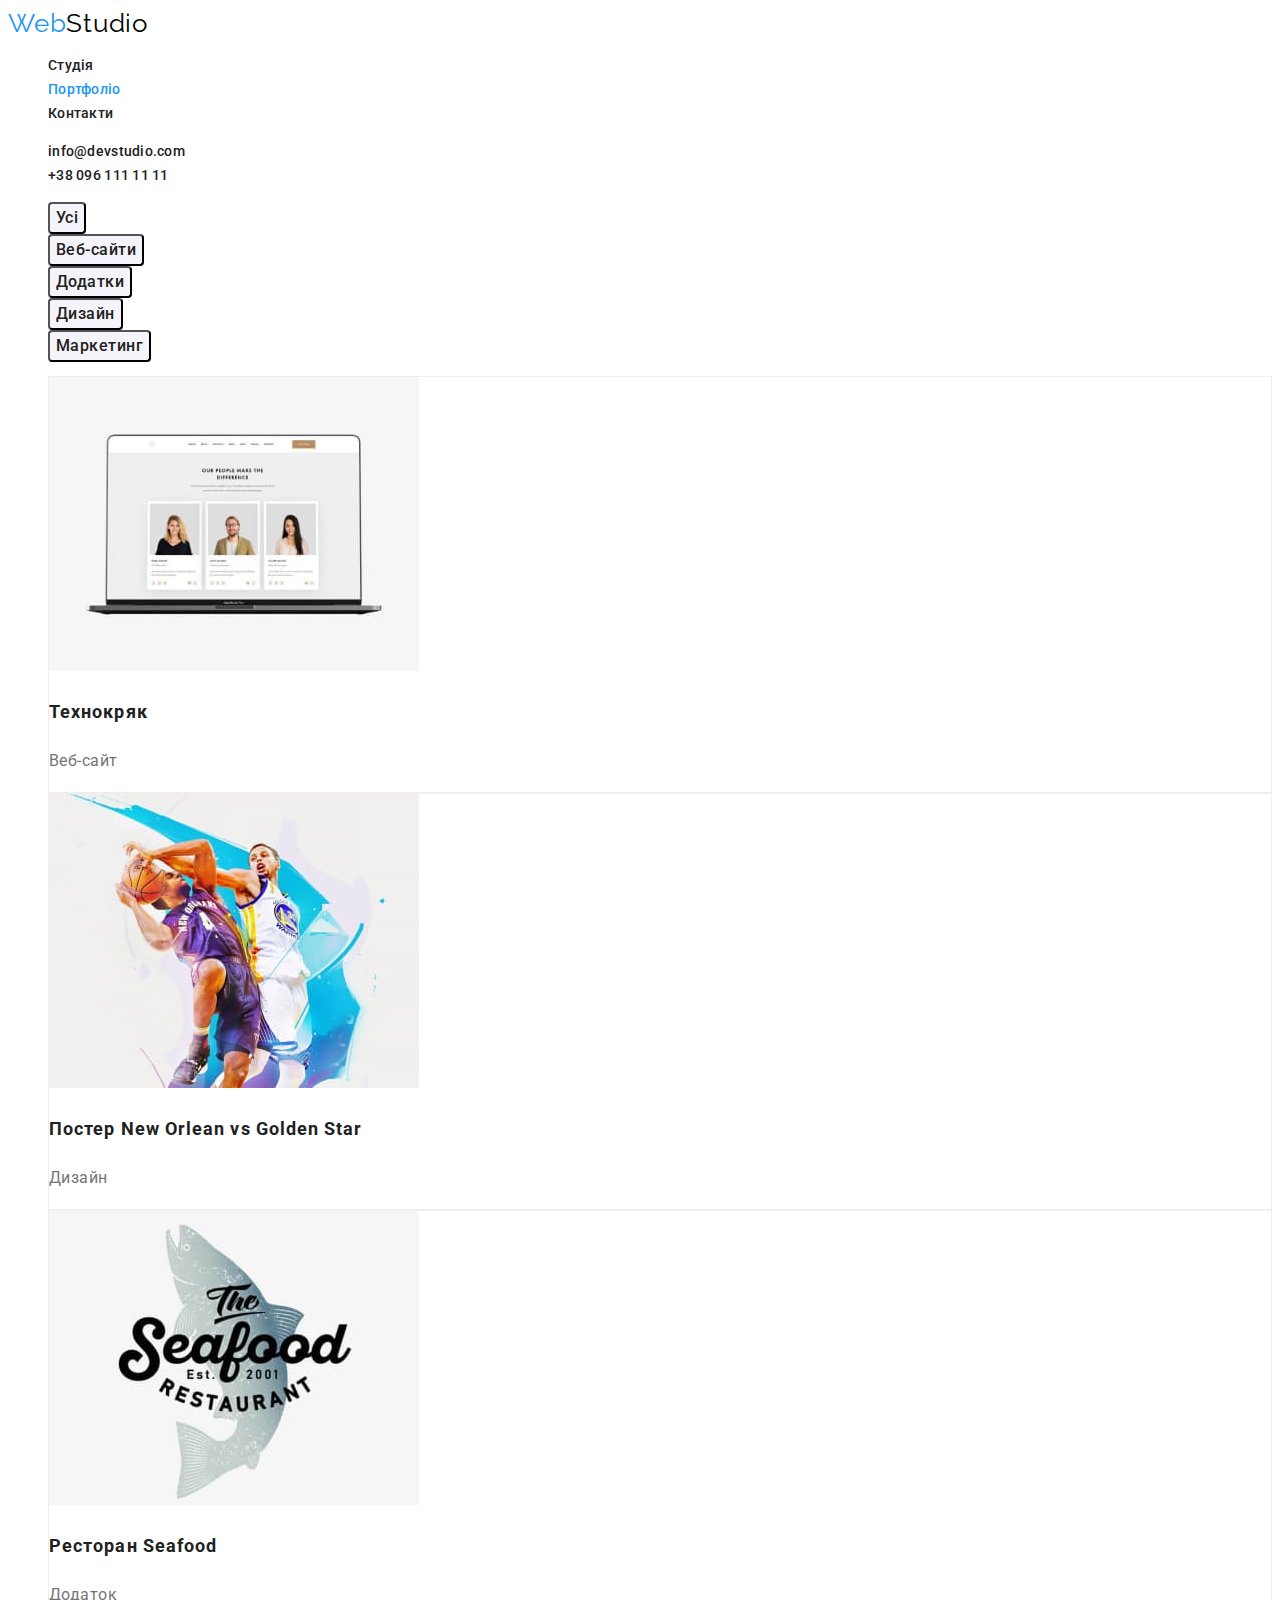
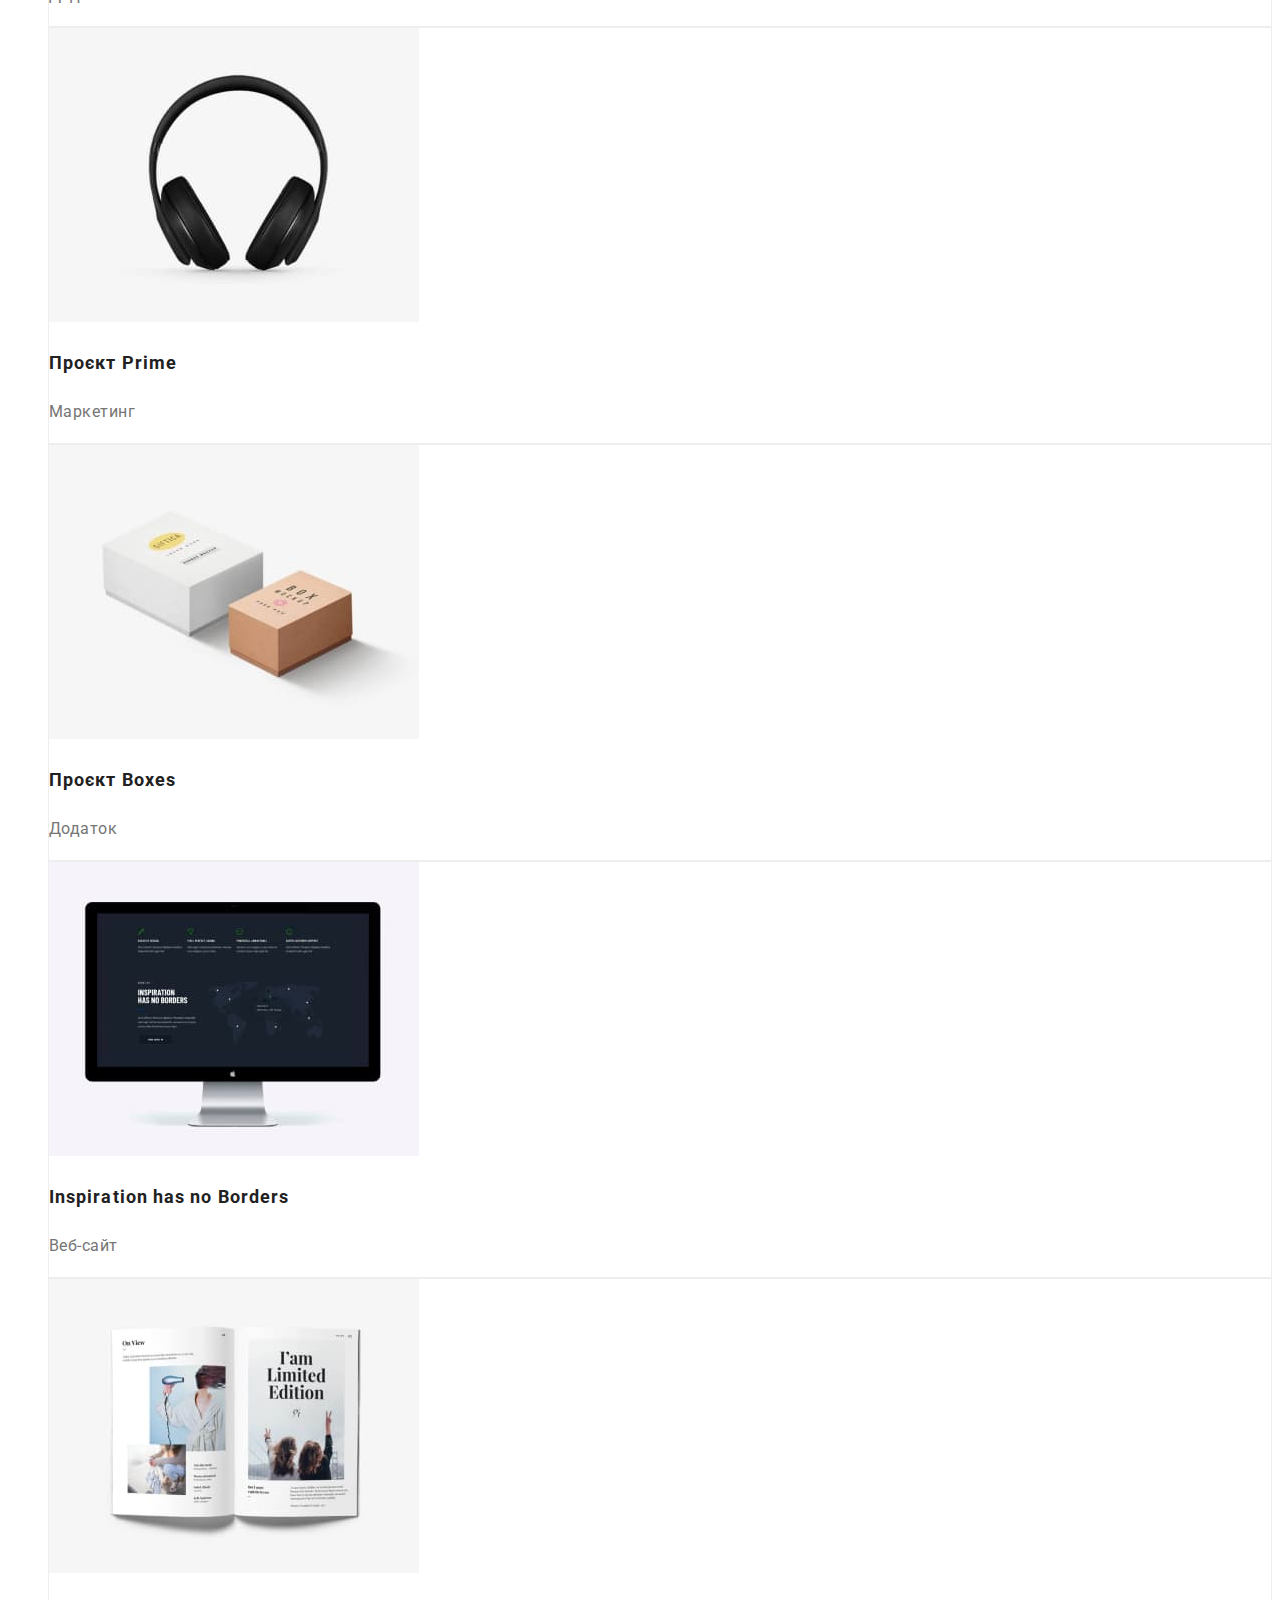
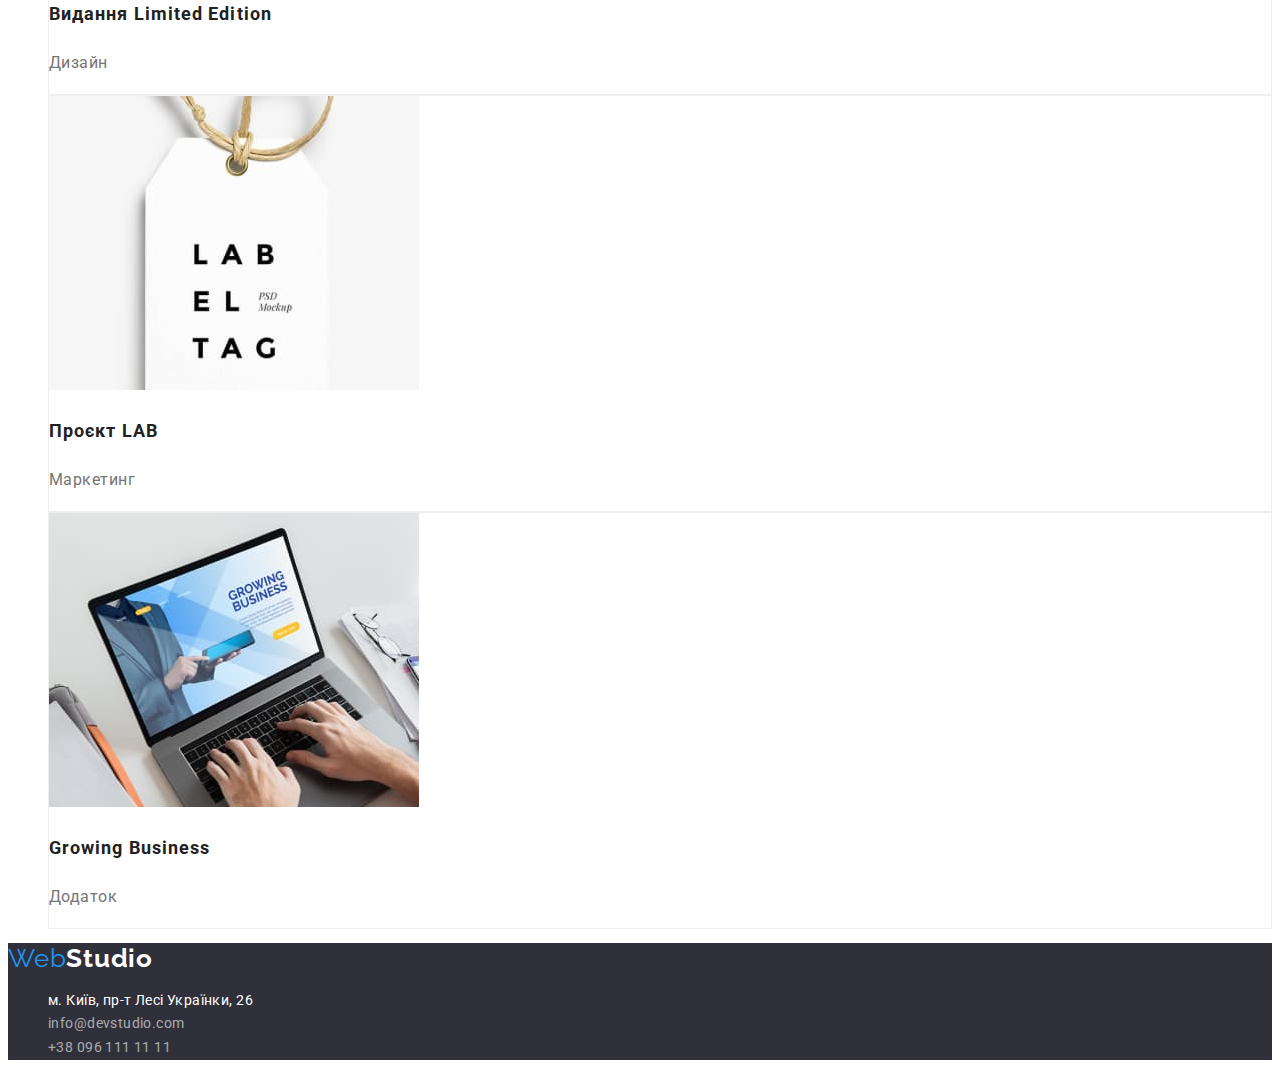
==== portfolio.html @ c481b9dd "2 Homework" ====
<!DOCTYPE html>
<html lang="uk">
  <head>
    <meta charset="UTF-8" />
    <meta http-equiv="X-UA-Compatible" content="IE=edge" />
    <meta name="viewport" content="width=device-width, initial-scale=1.0" />
    <title>Портфоліо</title>
    <link rel="preconnect" href="https://fonts.googleapis.com" />
    <link rel="preconnect" href="https://fonts.gstatic.com" crossorigin />
    <link
      href="https://fonts.googleapis.com/css2?family=Raleway:wght@700&family=Roboto:wght@400;500;700;900&display=swap"
      rel="stylesheet"
    />
    <link rel="stylesheet" href="./css/style.css" />
  </head>
  <body>
    <header>
      <nav>
        <a class="link logo" href="/"
          >Web<span class="logo-part">Studio</span></a
        >
        <ul class="list">
          <li><a class="nav-link link" href="./index.html">Студія</a></li>
          <li>
            <a class="nav-link link current" href="./portfolio.html"
              >Портфоліо</a
            >
          </li>
          <li><a class="nav-link link" href="#">Контакти</a></li>
        </ul>
        <ul class="list">
          <li>
            <a class="nav-link link" href="mailto:info@devstudio.com"
              >info@devstudio.com</a
            >
          </li>
          <li>
            <a class="nav-link link" href="tel:+380961111111"
              >+38 096 111 11 11</a
            >
          </li>
        </ul>
      </nav>
    </header>
    <main>
      <section>
        <h1 class="visually-hidden">Портфоліо</h1>
        <!--Фільтр-->
        <ul class="list">
          <li><button class="portfolio-button" type="button">Усі</button></li>
          <li>
            <button class="portfolio-button" type="button">Веб-сайти</button>
          </li>
          <li>
            <button class="portfolio-button" type="button">Додатки</button>
          </li>
          <li>
            <button class="portfolio-button" type="button">Дизайн</button>
          </li>
          <li>
            <button class="portfolio-button" type="button">Маркетинг</button>
          </li>
        </ul>
        <!--Портфоліо-->
        <ul class="list">
          <li class="position">
            <img
              src="./images/project1.jpg"
              alt="Веб-сайт Технокряк"
              width="370"
              height="294"
            />
            <h2 class="portfolio-title">Технокряк</h2>
            <p class="portfolio-text">Веб-сайт</p>
          </li>
          <li class="position">
            <img
              src="./images/project2.jpg"
              alt="Постер New Orlean vs Golden Star"
              width="370"
              height="294"
            />
            <h2 class="portfolio-title">Постер New Orlean vs Golden Star</h2>
            <p class="portfolio-text">Дизайн</p>
          </li>
          <li class="position">
            <img
              src="./images/project3.jpg"
              alt="Ресторан Seafood"
              width="370"
              height="294"
            />
            <h2 class="portfolio-title">Ресторан Seafood</h2>
            <p class="portfolio-text">Додаток</p>
          </li>
          <li class="position">
            <img
              src="./images/project4.jpg"
              alt="Наушники"
              width="370"
              height="294"
            />
            <h2 class="portfolio-title">Проєкт Prime</h2>
            <p class="portfolio-text">Маркетинг</p>
          </li>
          <li class="position">
            <img
              src="./images/project5.jpg"
              alt="Коробки"
              width="370"
              height="294"
            />
            <h2 class="portfolio-title">Проєкт Boxes</h2>
            <p class="portfolio-text">Додаток</p>
          </li>
          <li class="position">
            <img
              src="./images/project6.jpg"
              alt="Веб-сайт Inspiration has no Borders"
              width="370"
              height="294"
            />
            <h2 class="portfolio-title">Inspiration has no Borders</h2>
            <p class="portfolio-text">Веб-сайт</p>
          </li>
          <li class="position">
            <img
              src="./images/project7.jpg"
              alt="Видання Limited Edition"
              width="370"
              height="294"
            />
            <h2 class="portfolio-title">Видання Limited Edition</h2>
            <p class="portfolio-text">Дизайн</p>
          </li>
          <li class="position">
            <img
              src="./images/project8.jpg"
              alt="Етикетка"
              width="370"
              height="294"
            />
            <h2 class="portfolio-title">Проєкт LAB</h2>
            <p class="portfolio-text">Маркетинг</p>
          </li>
          <li class="position">
            <img
              src="./images/project9.jpg"
              alt="Додаток Growing Business"
              width="370"
              height="294"
            />
            <h2 class="portfolio-title">Growing Business</h2>
            <p class="portfolio-text">Додаток</p>
          </li>
        </ul>
      </section>
    </main>
    <footer class="footer">
      <a class="link logo" href="/"
        >Web<span class="footer-logo-part">Studio</span></a
      >
      <address>
        <ul class="list">
          <li>
            <a
              class="physical-address-link link"
              href="https://goo.gl/maps/CPtrU1FHBa2aNyZL9"
              target="_blank"
              rel="noopener noreferrer nofollow"
              >м. Київ, пр-т Лесі Українки, 26</a
            >
          </li>
          <li>
            <a class="address-link link" href="mailto:info@devstudio.com"
              >info@devstudio.com</a
            >
          </li>
          <li>
            <a class="address-link link" href="tel:+380961111111"
              >+38 096 111 11 11</a
            >
          </li>
        </ul>
      </address>
    </footer>
  </body>
</html>
---- css/style.css ----
:root {
  --primary--color: #757575;
  --hero--title--color: #ffffff;
  --title--color: #212121;
  --button--bg--color: #2196f3;
  --button--active--bg--color: #188ce8;
  --portfolio--button--active--bg--color: #2196f3;
  --portfolio--button--bg--color: #f5f4fa;
  --logo--primary--color: #2196f3;
  --logo--secondary--color: #000000;
  --hero--bg--color: #2f303a;
  --team--bg--color: #f5f4fa;
  --footer--text-color: rgba(255, 255, 255, 0.6);
  --primary--fonts: "Roboto", sans-serif;
  --logo--fonts: "Raleway", sans-serif;
}

body {
  font-family: var(--primary--fonts);
  font-size: 14px;
  color: var(--primary--color);
  line-height: 1.71;
}

.list {
  list-style: none;
}

.link {
  text-decoration: none;
}

.visually-hidden {
  color: rgba(0, 0, 0, 0);
  position: absolute;
  width: 1px;
  height: 1px;
  margin: -1px;
  border: 0;
  padding: 0;

  white-space: nowrap;
  clip-path: inset(100%);
  clip: rect(0 0 0 0);
  overflow: hidden;
}

/* header */

.logo {
  font-family: var(--logo--fonts);
  font-size: 26px;
  line-height: 1.19;
  letter-spacing: 0.03em;
  color: var(--logo--primary--color);
}

.logo-part {
  color: var(--logo--secondary--color);
}

.nav-link {
  font-weight: 500;
  line-height: 1.14;
  letter-spacing: 0.02em;
  color: var(--title--color);
}

.nav-link:hover,
.nav-link:focus {
  color: var(--logo--primary--color);
}

.current {
  color: var(--logo--primary--color);
}

/* Шапка */

.hero {
  background: var(--hero--bg--color);
}

.hero-title {
  font-weight: 900;
  font-size: 44px;
  line-height: 1.36;
  color: var(--hero--title--color);
}

.hero-button {
  font-family: var(--primary--fonts);
  background: var(--button--bg--color);
  box-shadow: 0px 4px 4px rgba(0, 0, 0, 0.15);
  border-radius: 4px;
  cursor: pointer;
  font-weight: 700;
  font-size: 16px;
  line-height: 1.88;
  letter-spacing: 0.06em;
  color: var(--hero--title--color);
}

.hero-button:hover,
.hero-button:focus {
  background: var(--button--active--bg--color);
}

/* Особливості */

.specialty-title {
  font-weight: 700;
  font-size: 14px;
  line-height: 1.17;
  letter-spacing: 0.03em;
  text-transform: uppercase;
  color: var(--title--color);
}

/* Чим ми займаємося */

.section-title {
  font-weight: 700;
  font-size: 36px;
  line-height: 1.17;
  letter-spacing: 0.03em;
  color: var(--title--color);
}

/* Наша команда */

.team {
  background: var(--team--bg--color);
}

.worker {
  background: var(--hero--title--color);
  box-shadow: 0px 1px 3px rgba(0, 0, 0, 0.12), 0px 1px 1px rgba(0, 0, 0, 0.14),
    0px 2px 1px rgba(0, 0, 0, 0.2);
  border-radius: 0px 0px 4px 4px;
}

.team-title {
  font-weight: 500;
  font-size: 16px;
  line-height: 1.19;
  letter-spacing: 0.03em;
  color: var(--title--color);
}

.team-text {
  font-size: 16px;
  line-height: 1.19;
  letter-spacing: 0.03em;
  color: var(--primary--color);
}

/* footer */

.footer {
  background: var(--hero--bg--color);
}

.footer-logo-part {
  font-family: var(--logo--fonts);
  font-weight: 700;
  font-size: 26px;
  line-height: 1.19;
  color: var(--hero--title--color);
}

.physical-address-link {
  font-style: normal;
  letter-spacing: 0.03em;
  color: var(--hero--title--color);
}

.address-link {
  font-style: normal;
  letter-spacing: 0.03em;
  color: var(--footer--text-color);
}

.address-link:hover,
.address-link:focus {
  color: var(--logo--primary--color);
}

/* Портфоліо */

.portfolio-button {
  font-family: var(--primary--fonts);
  background: var(--team--bg--color);
  cursor: pointer;
  border-radius: 4px;
  font-weight: 500;
  font-size: 16px;
  line-height: 1.63;
  letter-spacing: 0.03em;
  color: var(--title--color);
}

.portfolio-button:hover,
.portfolio-button:focus {
  background: var(--portfolio--button--active--bg--color);
  color: var(--hero--title--color);
}

.portfolio-title {
  font-weight: 700;
  font-size: 18px;
  line-height: 2;
  letter-spacing: 0.06em;
  color: var(--title--color);
}

.portfolio-text {
  font-size: 16px;
  line-height: 1.88;
  letter-spacing: 0.03em;
}

.position {
  border: 1px solid #eeeeee;
}
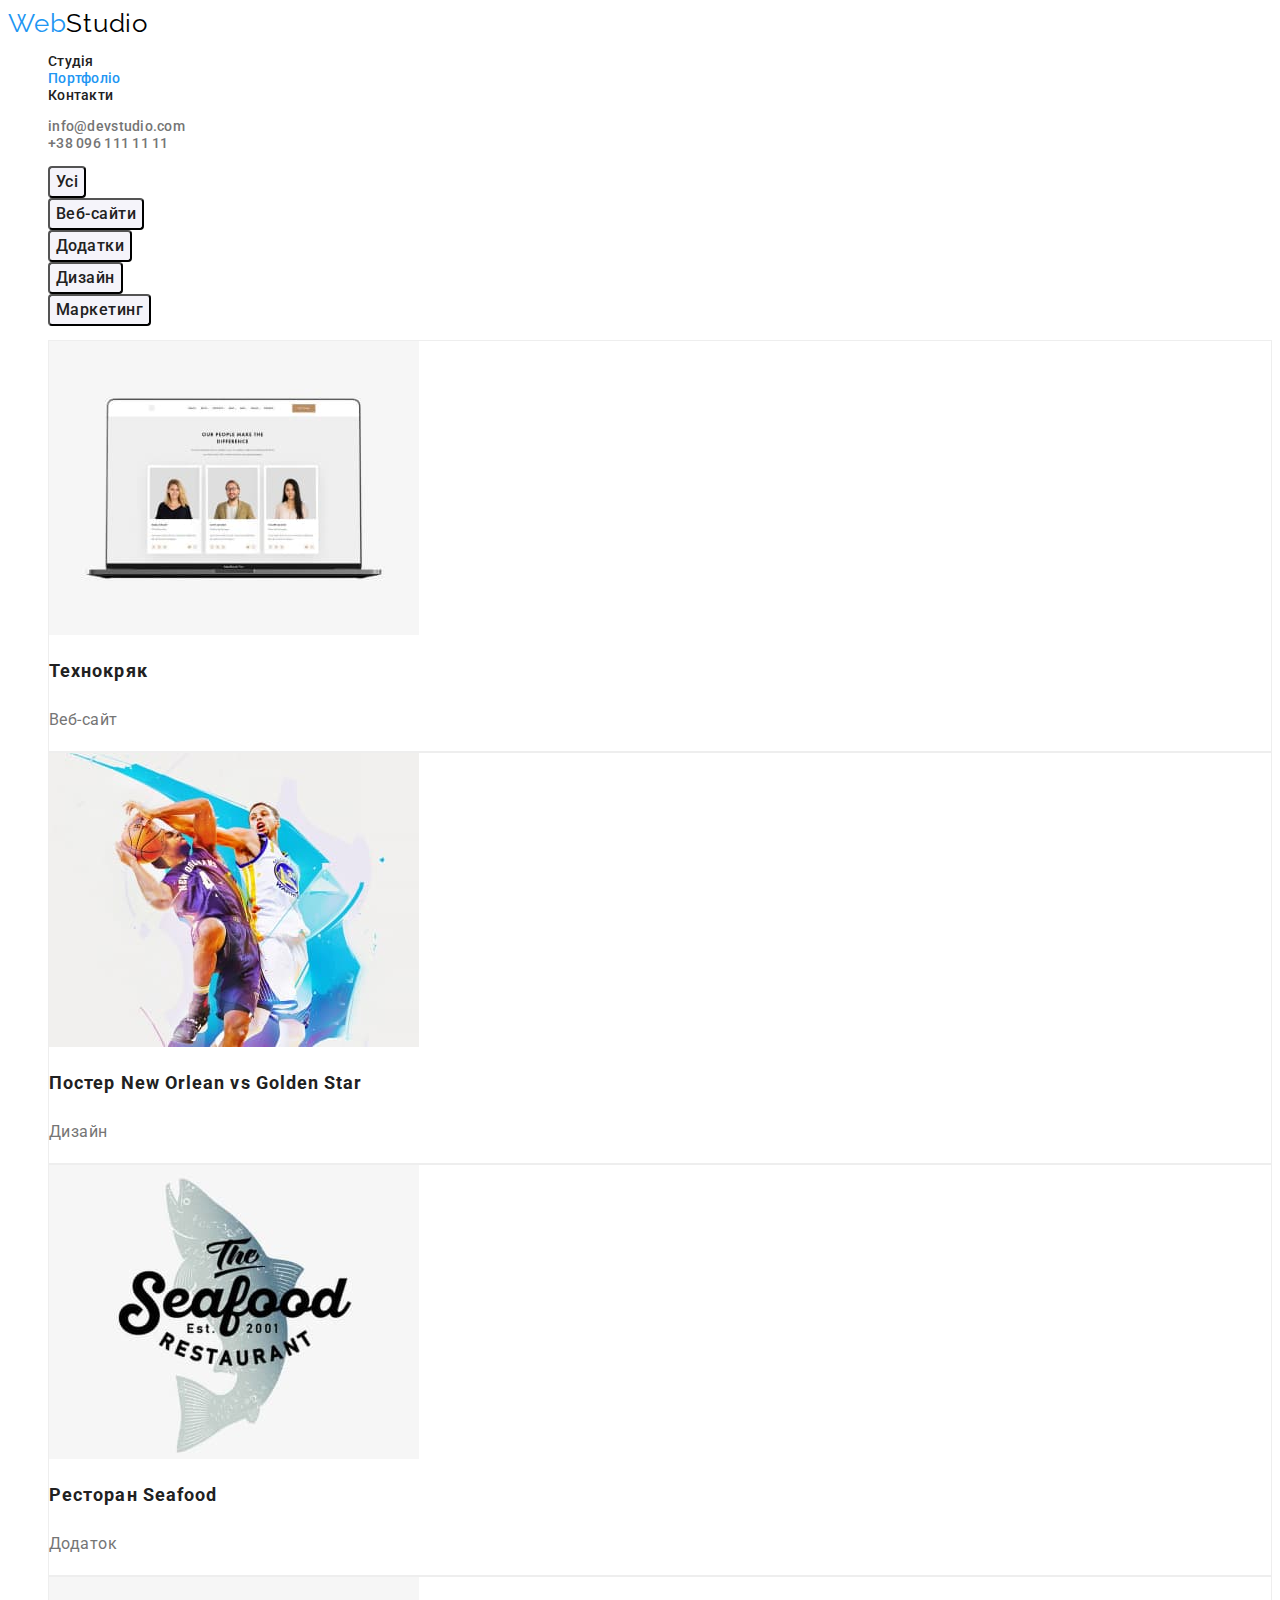
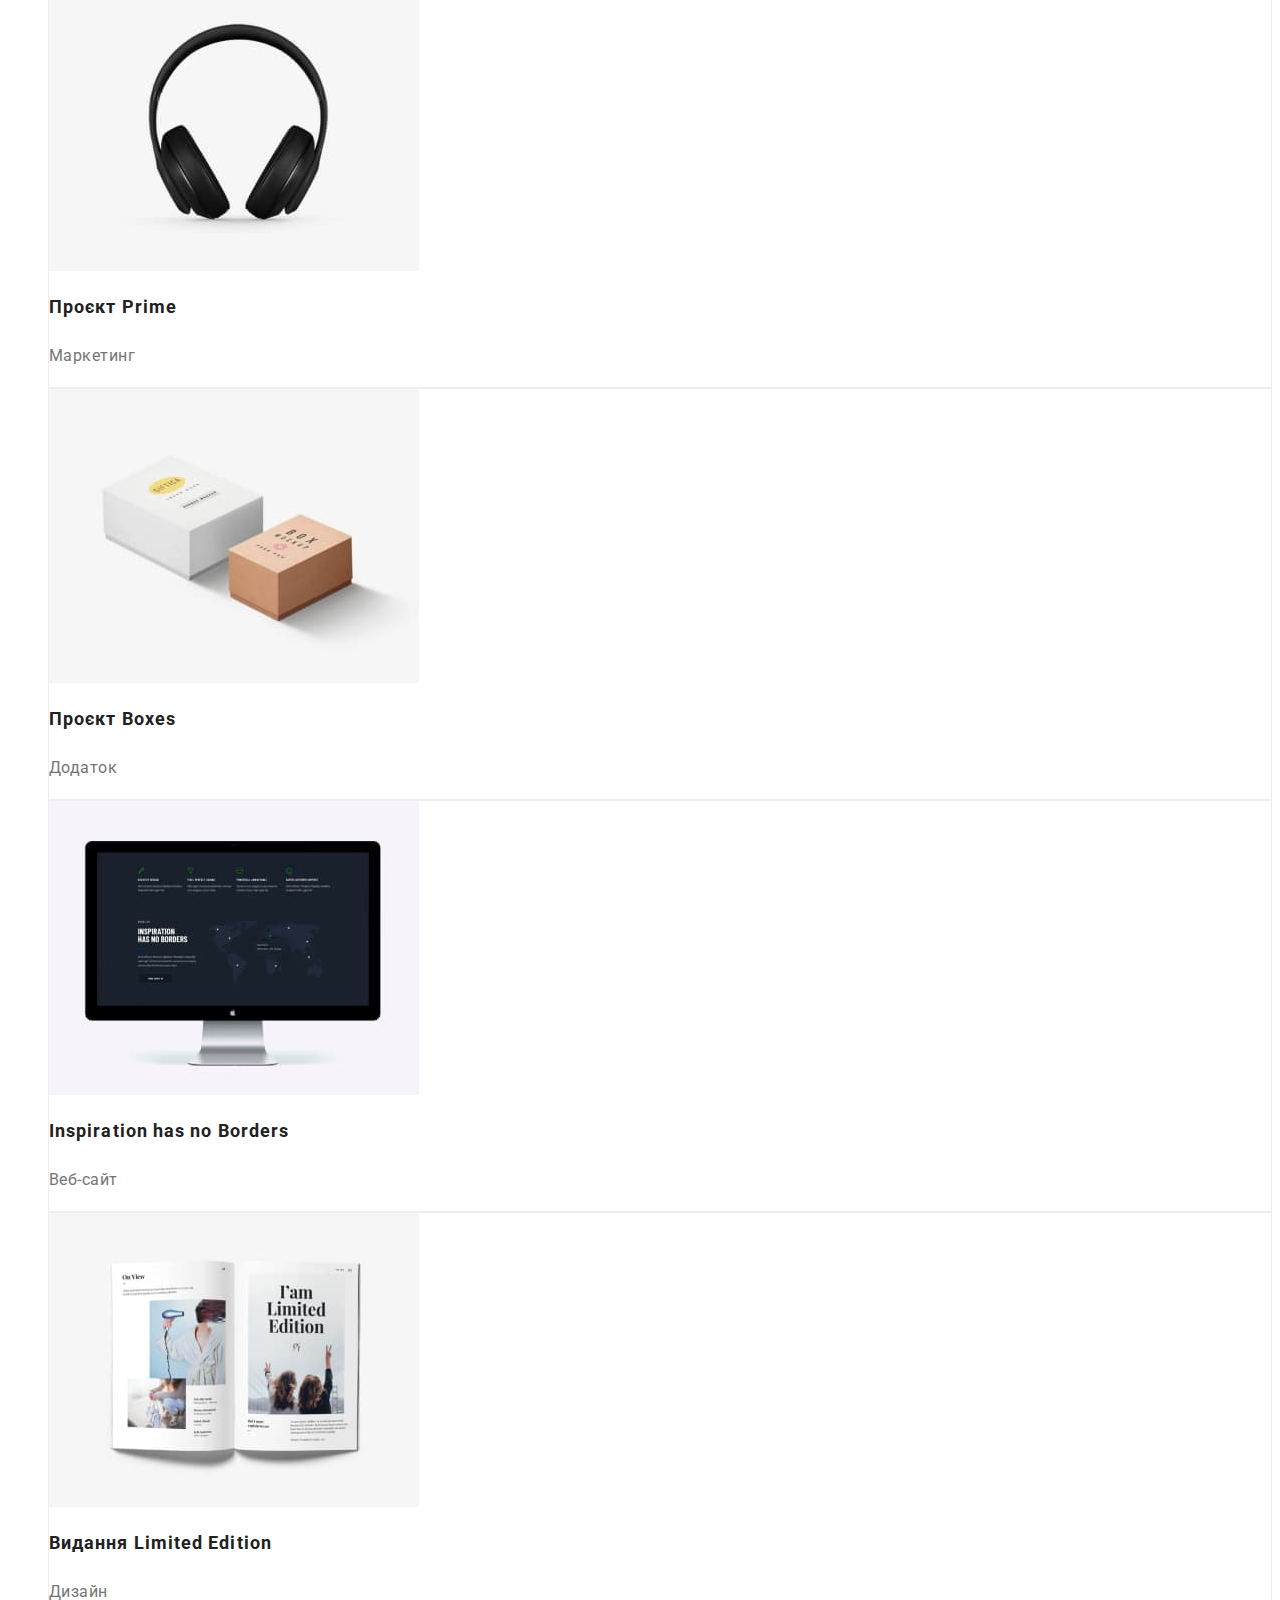
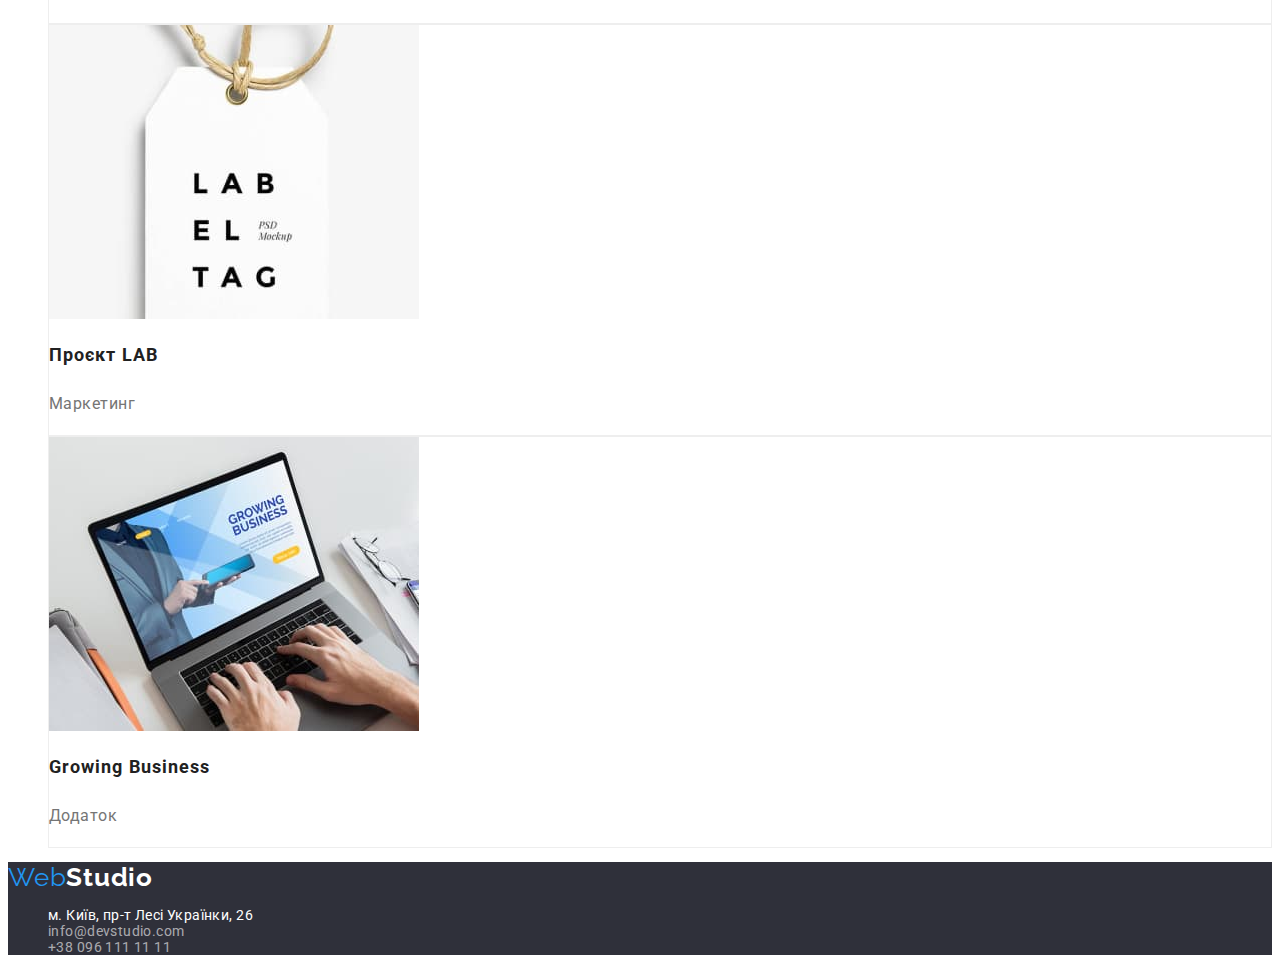
==== commit 0b5356fc: "contacts-link" ====
--- a/portfolio.html
+++ b/portfolio.html
@@ -30,12 +30,12 @@
         </ul>
         <ul class="list">
           <li>
-            <a class="nav-link link" href="mailto:info@devstudio.com"
+            <a class="contacts-link link" href="mailto:info@devstudio.com"
               >info@devstudio.com</a
             >
           </li>
           <li>
-            <a class="nav-link link" href="tel:+380961111111"
+            <a class="contacts-link link" href="tel:+380961111111"
               >+38 096 111 11 11</a
             >
           </li>
--- a/css/style.css
+++ b/css/style.css
@@ -17,9 +17,10 @@
 
 body {
   font-family: var(--primary--fonts);
+  background: var(--hero--title--color);
   font-size: 14px;
   color: var(--primary--color);
-  line-height: 1.71;
+  letter-spacing: 0.03em;
 }
 
 .list {
@@ -66,6 +67,17 @@
   color: var(--title--color);
 }
 
+.contacts-link {
+  font-weight: 500;
+  line-height: 1.14;
+  letter-spacing: 0.02em;
+  color: var(--primary--color);
+}
+
+.contacts-link:hover,
+.contacts-link:focus {
+  color: var(--logo--primary--color);
+}
 .nav-link:hover,
 .nav-link:focus {
   color: var(--logo--primary--color);
@@ -86,6 +98,8 @@
   font-size: 44px;
   line-height: 1.36;
   color: var(--hero--title--color);
+  text-transform: uppercase;
+  letter-spacing: 0.06em;
 }
 
 .hero-button {
@@ -109,7 +123,6 @@
 /* Особливості */
 
 .specialty-title {
-  font-weight: 700;
   font-size: 14px;
   line-height: 1.17;
   letter-spacing: 0.03em;
@@ -117,10 +130,13 @@
   color: var(--title--color);
 }
 
+p {
+  line-height: 1.71;
+}
+
 /* Чим ми займаємося */
 
 .section-title {
-  font-weight: 700;
   font-size: 36px;
   line-height: 1.17;
   letter-spacing: 0.03em;
@@ -207,7 +223,6 @@
 }
 
 .portfolio-title {
-  font-weight: 700;
   font-size: 18px;
   line-height: 2;
   letter-spacing: 0.06em;
